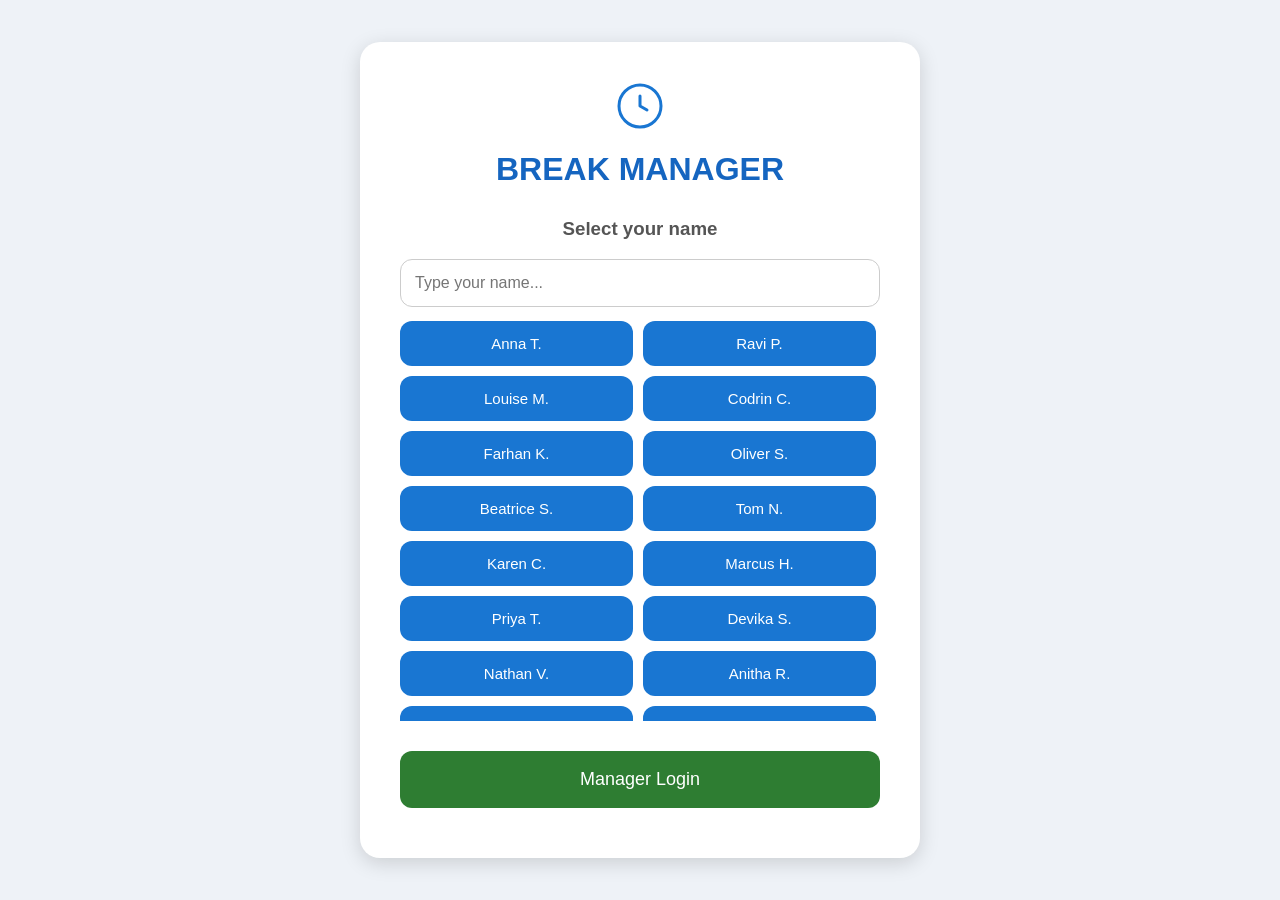
==== index.html @ 26dbfdf8 "Add files" ====
<!DOCTYPE html>
<html lang="en">
<head>
<meta charset="UTF-8">
<meta name="viewport" content="width=device-width, initial-scale=1.0">

<title>Break Manager</title>

<link rel="stylesheet" href="style.css">
<link rel="manifest" href="manifest.json">
<link rel="icon" href="icons/favicon-32.png" sizes="32x32">
<link rel="apple-touch-icon" href="icons/apple-touch-icon.png">
<meta name="apple-mobile-web-app-capable" content="yes">
<meta name="apple-mobile-web-app-status-bar-style" content="black-translucent">
<meta name="theme-color" content="#1976d2">
</head>

<body>

<div class="container wide">

<svg class="clock-logo" viewBox="0 0 24 24" width="48" height="48" aria-hidden="true">
  <circle cx="12" cy="12" r="10.5" fill="none" stroke="#1976d2" stroke-width="1.5"/>
  <path d="M12 7v5l3.5 2" stroke="#1976d2" stroke-width="1.5" fill="none" stroke-linecap="round" stroke-linejoin="round"/>
</svg>

<h1>BREAK MANAGER</h1>

<h3>Select your name</h3>

<input
  type="text"
  id="searchBox"
  placeholder="Type your name..."
  autocomplete="off"
>

<div id="employeeList" class="employee-grid"></div>

<button class="manager" onclick="openManager()">
Manager Login
</button>

<button
  id="backupReminder"
  class="backup-reminder"
  style="display:none;"
  onclick="openManager()"
>
⚠ Time to back up — tap here
</button>

</div>

<script src="employees.js"></script>
<script src="app.js"></script>

</body>
</html>
---- style.css ----
body {

    margin: 0;
    padding: 0;
    background: #eef2f7;

    font-family: Arial, sans-serif;

    display: flex;
    justify-content: center;
    align-items: center;

    min-height: 100vh;
}


.container {

    background: white;

    width: 350px;

    padding: 40px;

    border-radius: 20px;

    text-align: center;

    box-shadow: 0 5px 20px rgba(0,0,0,0.15);

}


h1 {

    color: #1565c0;

    margin-bottom: 30px;

}


h3 {

    color: #555;

}


button {

    width: 100%;

    padding: 18px;

    margin: 10px 0;

    border: none;

    border-radius: 12px;

    background: #1976d2;

    color: white;

    white-space: normal;
    word-break: break-word;
    overflow-wrap: break-word;

    font-size: 18px;

    cursor: pointer;

}


button:hover {

    background: #0d47a1;

}


.manager {

    background: #2e7d32;

}


.manager:hover {

    background: #1b5e20;

}

.backup-reminder {
    background: #c62828;
    animation: backup-pulse 1.6s ease-in-out infinite;
}

.backup-reminder:hover {
    background: #8e0000;
}

@keyframes backup-pulse {
    0%   { background-color: #c62828; }
    50%  { background-color: #e57373; }
    100% { background-color: #c62828; }
}

.backup-status {
    font-size: 14px;
    color: #555;
    margin: 4px 0 12px;
}

.backup-status.overdue {
    color: #c62828;
    font-weight: bold;
}
.container.wide {
    width: 480px;
    max-width: 92vw;
}

.clock-logo {
    display: block;
    margin: 0 auto 8px;
}

.add-staff-row {
    display: flex;
    gap: 8px;
    margin-bottom: 14px;
}

.add-staff-row input[type="text"] {
    flex: 1;
    box-sizing: border-box;
    padding: 12px;
    border: 1px solid #ccc;
    border-radius: 10px;
    font-size: 15px;
}

.add-staff-row button {
    width: auto;
    padding: 12px 16px;
    margin: 0;
}

.staff-list {
    max-height: 220px;
    overflow-y: auto;
    margin-bottom: 10px;
    text-align: left;
}

.staff-row {
    display: flex;
    justify-content: space-between;
    align-items: center;
    padding: 8px 4px;
    border-bottom: 1px solid #eee;
    font-size: 15px;
}

.remove-btn {
    width: auto;
    padding: 6px 12px;
    margin: 0;
    font-size: 13px;
    background: #c62828;
}

.remove-btn:hover {
    background: #8e0000;
}

.over-limit-list {
    margin-bottom: 10px;
}

.over-limit-row {
    background: #fdecea;
    color: #c62828;
    font-weight: bold;
    padding: 10px 12px;
    border-radius: 8px;
    margin-bottom: 6px;
    font-size: 15px;
}

.empty-note {
    color: #777;
    font-size: 14px;
    margin: 6px 0;
}

tr.over-limit td {
    background: #fdecea;
    color: #c62828;
    font-weight: bold;
}

.over-limit-actions {
    display: flex;
    gap: 10px;
    margin-bottom: 10px;
}

.over-limit-actions button {
    width: auto;
    padding: 10px 16px;
    margin: 0;
    font-size: 14px;
}

.print-only {
    display: none;
}

@media print {
    body * {
        visibility: hidden;
    }
    #printArea, #printArea * {
        visibility: visible;
    }
    #printArea {
        display: block;
        position: absolute;
        top: 0;
        left: 0;
        width: 100%;
        padding: 20px;
    }
    #printArea table {
        width: 100%;
        border-collapse: collapse;
        margin-top: 12px;
    }
    #printArea th, #printArea td {
        border: 1px solid #333;
        padding: 8px;
        text-align: left;
    }
}

#searchBox {
    width: 100%;
    box-sizing: border-box;
    padding: 14px;
    margin-bottom: 14px;
    border: 1px solid #ccc;
    border-radius: 12px;
    font-size: 16px;
}

#searchBox:focus {
    outline: none;
    border-color: #1976d2;
}

.employee-grid {
    display: grid;
    grid-template-columns: 1fr 1fr;
    gap: 10px;
    max-height: 400px;
    overflow-y: auto;
    margin-bottom: 20px;
    padding-right: 4px;
}

.employee-btn {
    width: 100%;
    padding: 14px 8px;
    margin: 0;
    font-size: 15px;
}

input[type="password"] {
    width: 100%;
    box-sizing: border-box;
    padding: 14px;
    margin: 10px 0;
    border: 1px solid #ccc;
    border-radius: 12px;
    font-size: 16px;
}

.error-text {
    color: #c62828;
    min-height: 20px;
    font-size: 14px;
}

button.secondary {
    background: #757575;
}

button.secondary:hover {
    background: #555;
}

button.danger {
    background: #c62828;
}

button.danger:hover {
    background: #8e0000;
}

.table-wrap {
    max-height: 350px;
    overflow-y: auto;
}

table {
    width: 100%;
    border-collapse: collapse;
    font-size: 14px;
}

th, td {
    text-align: left;
    padding: 8px;
    border-bottom: 1px solid #eee;
}

th {
    color: #1565c0;
    position: sticky;
    top: 0;
    background: white;
}
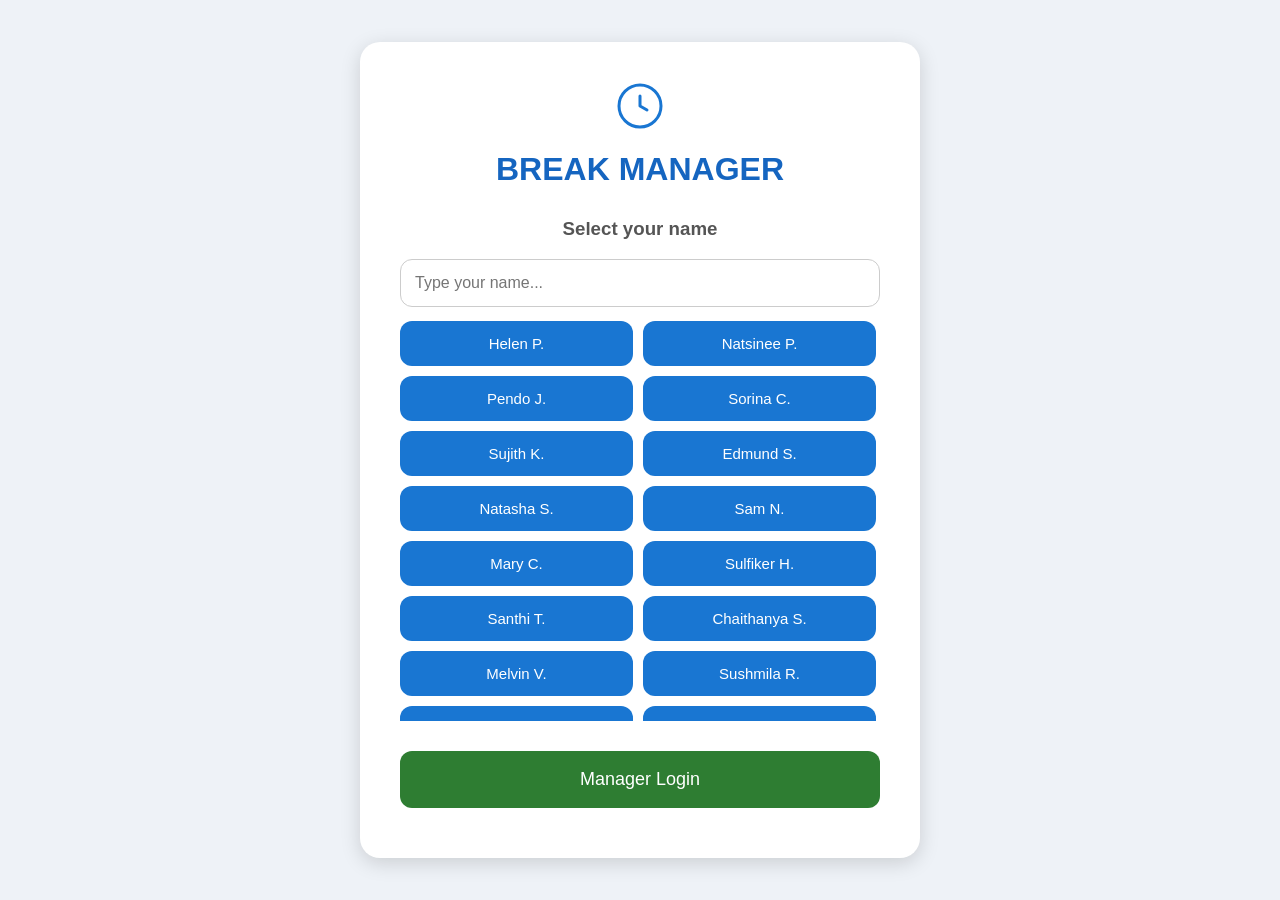
==== commit 72555482: "New files" ====
--- a/index.html
+++ b/index.html
@@ -55,5 +55,11 @@
 <script src="employees.js"></script>
 <script src="app.js"></script>
 
+<script>
+if ("serviceWorker" in navigator) {
+  navigator.serviceWorker.register("sw.js");
+}
+</script>
+
 </body>
 </html>
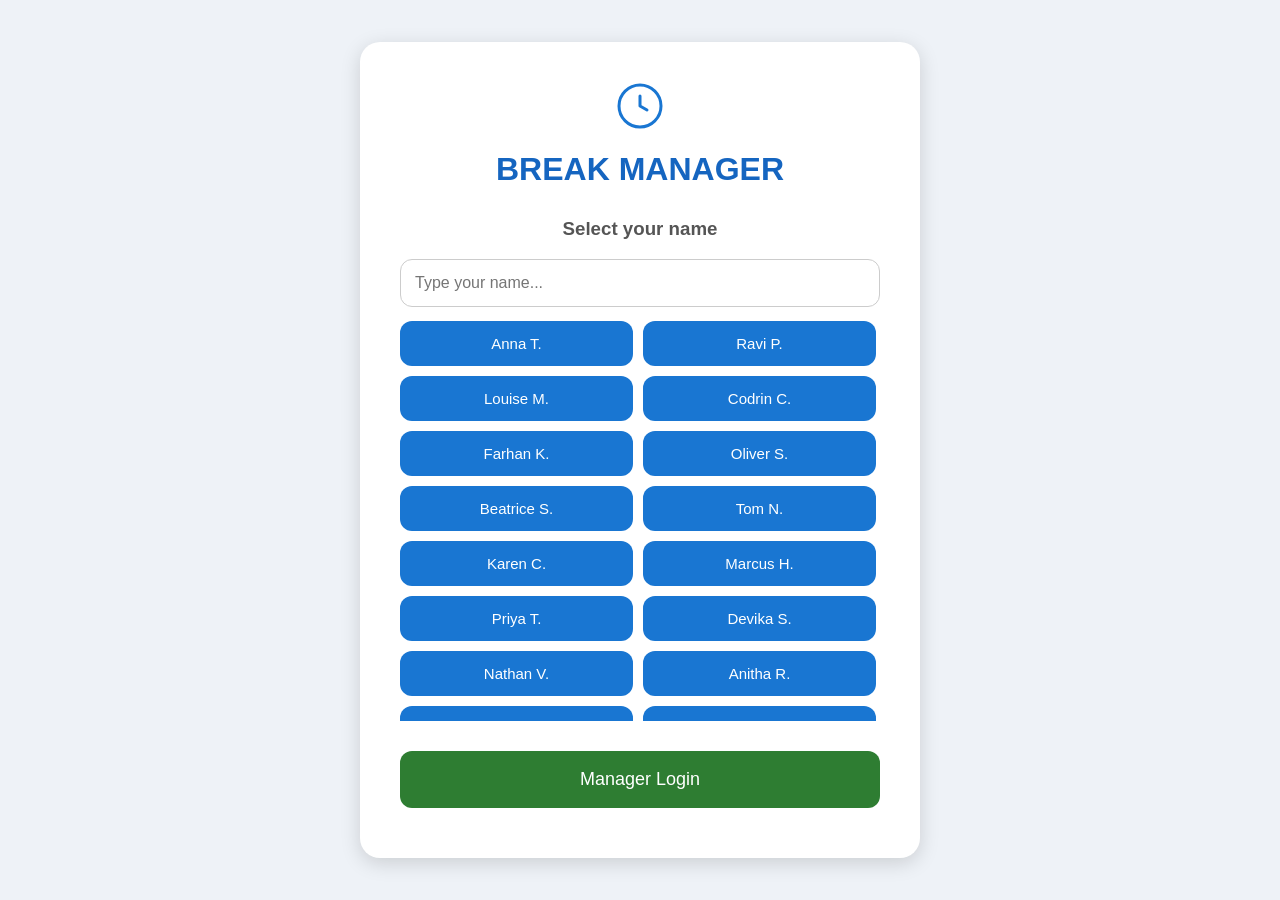
==== commit cbd50779: "vv" ====
--- a/index.html
+++ b/index.html
@@ -55,11 +55,5 @@
 <script src="employees.js"></script>
 <script src="app.js"></script>
 
-<script>
-if ("serviceWorker" in navigator) {
-  navigator.serviceWorker.register("sw.js");
-}
-</script>
-
 </body>
 </html>
